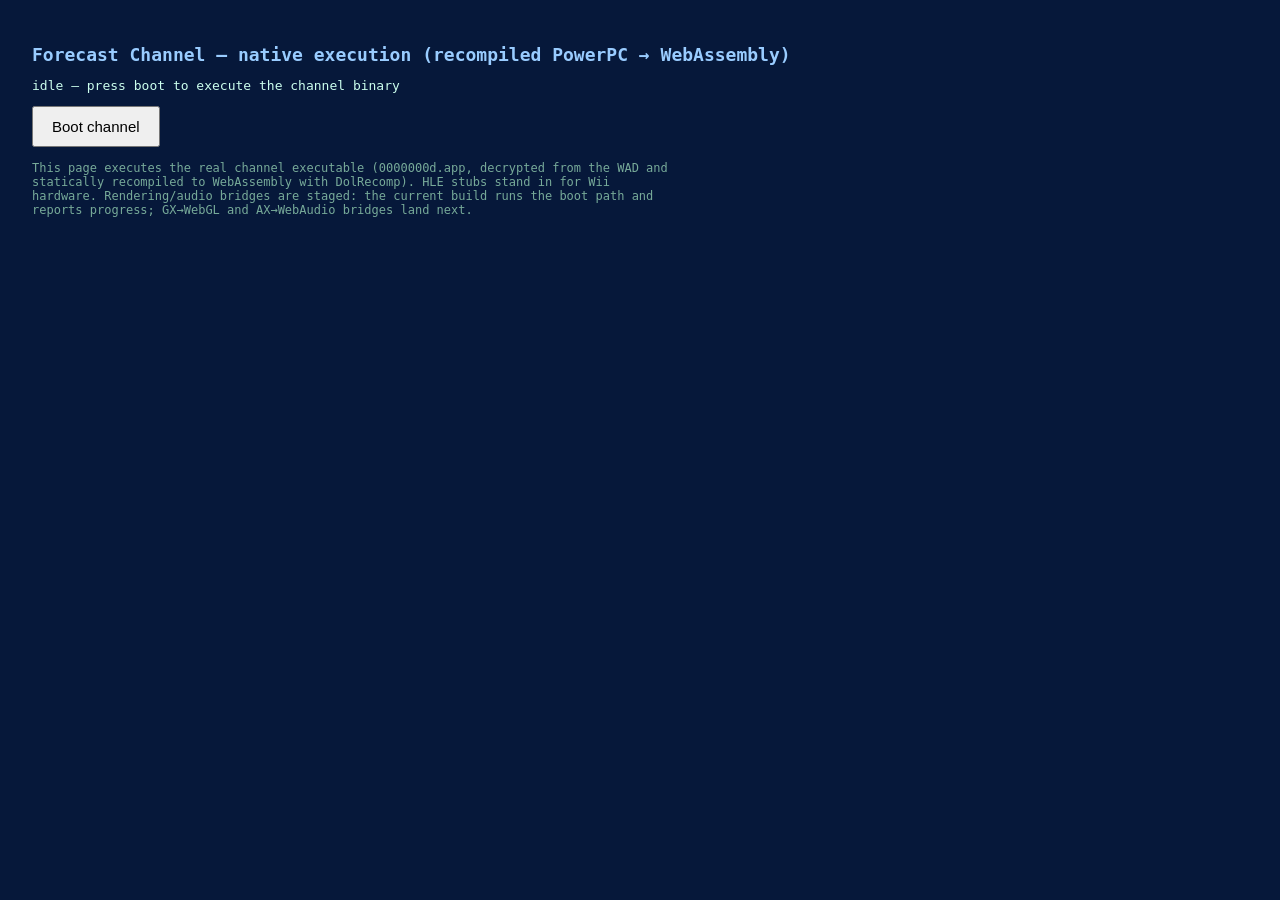
==== recomp/index.html @ a5c4a0f3 "Forecast Channel web recreation" ====
<!DOCTYPE html>
<html lang="en">
<head>
<meta charset="UTF-8">
<title>Forecast Channel — native (recompiled PPC)</title>
<style>
  body { font-family: monospace; background: #06183a; color: #cfe; padding: 24px; }
  h1 { font-size: 18px; color: #9cf; }
  #log { white-space: pre-wrap; background: #02102a; border: 1px solid #17f;
         padding: 12px; min-height: 200px; font-size: 13px; }
  button { padding: 10px 18px; font-size: 15px; }
  .note { font-size: 12px; color: #7a9; margin-top: 14px; max-width: 640px; }
</style>
</head>
<body>
<h1>Forecast Channel — native execution (recompiled PowerPC → WebAssembly)</h1>
<p id="recomp-status">idle — press boot to execute the channel binary</p>
<button id="recomp-boot">Boot channel</button>
<div class="note">
  This page executes the real channel executable (0000000d.app, decrypted
  from the WAD and statically recompiled to WebAssembly with DolRecomp).
  HLE stubs stand in for Wii hardware. Rendering/audio bridges are staged:
  the current build runs the boot path and reports progress; GX→WebGL and
  AX→WebAudio bridges land next.
</div>
<script src="channel_recomp.js"></script>
<script src="recomp_host.js"></script>
</body>
</html>
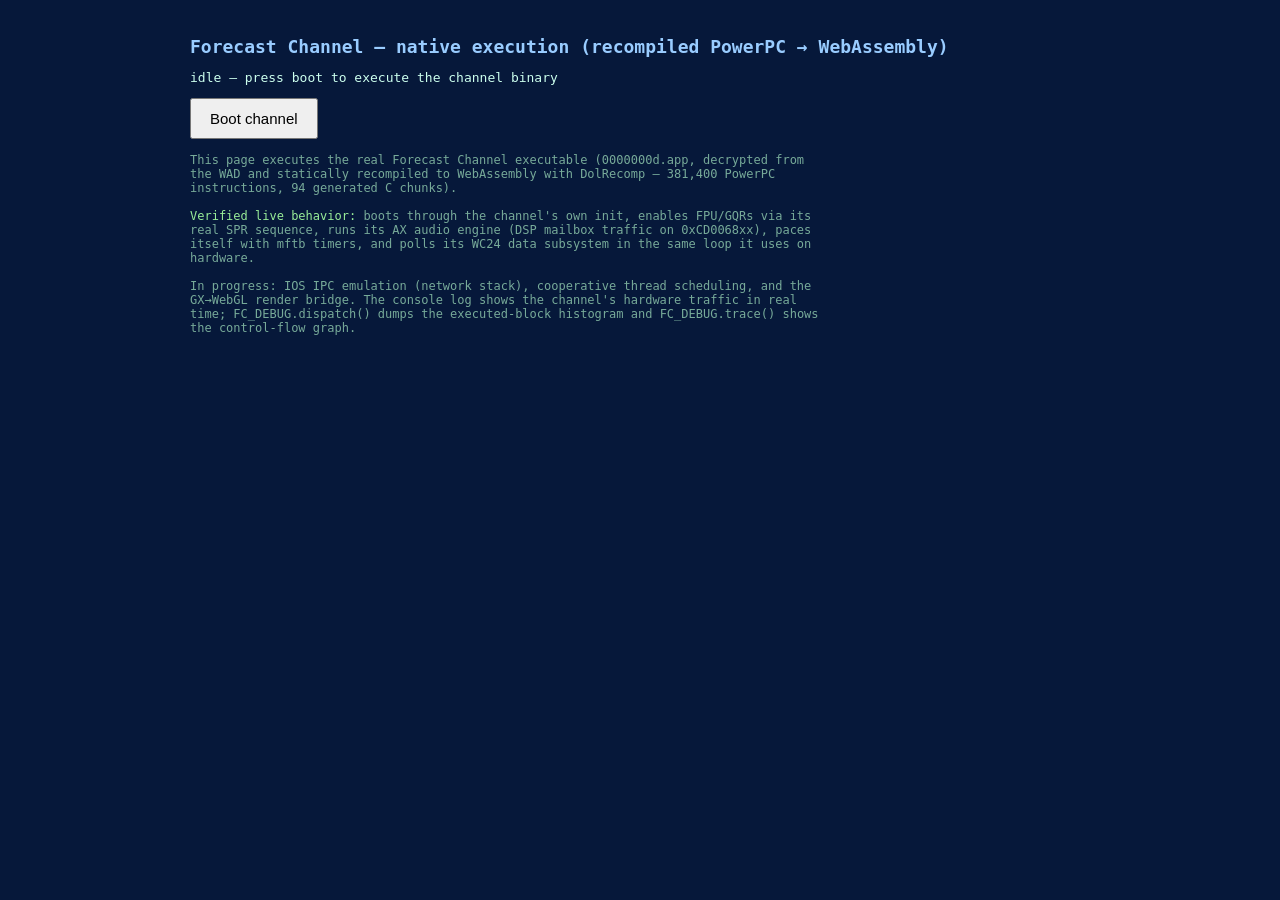
==== commit a91f80ae: "Forecast Channel web recreation" ====
--- a/recomp/index.html
+++ b/recomp/index.html
@@ -4,12 +4,14 @@
 <meta charset="UTF-8">
 <title>Forecast Channel — native (recompiled PPC)</title>
 <style>
-  body { font-family: monospace; background: #06183a; color: #cfe; padding: 24px; }
+  body { font-family: monospace; background: #06183a; color: #cfe; padding: 24px; max-width: 900px; margin: 0 auto; }
   h1 { font-size: 18px; color: #9cf; }
   #log { white-space: pre-wrap; background: #02102a; border: 1px solid #17f;
          padding: 12px; min-height: 200px; font-size: 13px; }
   button { padding: 10px 18px; font-size: 15px; }
   .note { font-size: 12px; color: #7a9; margin-top: 14px; max-width: 640px; }
+  .live { font-size: 12px; color: #9e9; }
+  a { color: #9cf; }
 </style>
 </head>
 <body>
@@ -17,13 +19,21 @@
 <p id="recomp-status">idle — press boot to execute the channel binary</p>
 <button id="recomp-boot">Boot channel</button>
 <div class="note">
-  This page executes the real channel executable (0000000d.app, decrypted
-  from the WAD and statically recompiled to WebAssembly with DolRecomp).
-  HLE stubs stand in for Wii hardware. Rendering/audio bridges are staged:
-  the current build runs the boot path and reports progress; GX→WebGL and
-  AX→WebAudio bridges land next.
+  This page executes the real Forecast Channel executable (0000000d.app, decrypted
+  from the WAD and statically recompiled to WebAssembly with DolRecomp — 381,400
+  PowerPC instructions, 94 generated C chunks).
+  <br><br>
+  <span class="live">Verified live behavior:</span> boots through the channel's own
+  init, enables FPU/GQRs via its real SPR sequence, runs its AX audio engine
+  (DSP mailbox traffic on 0xCD0068xx), paces itself with mftb timers, and polls
+  its WC24 data subsystem in the same loop it uses on hardware.
+  <br><br>
+  In progress: IOS IPC emulation (network stack), cooperative thread scheduling,
+  and the GX→WebGL render bridge. The console log shows the channel's hardware
+  traffic in real time; <code>FC_DEBUG.dispatch()</code> dumps the executed-block
+  histogram and <code>FC_DEBUG.trace()</code> shows the control-flow graph.
 </div>
 <script src="channel_recomp.js"></script>
 <script src="recomp_host.js"></script>
 </body>
-</html>
+</html>
